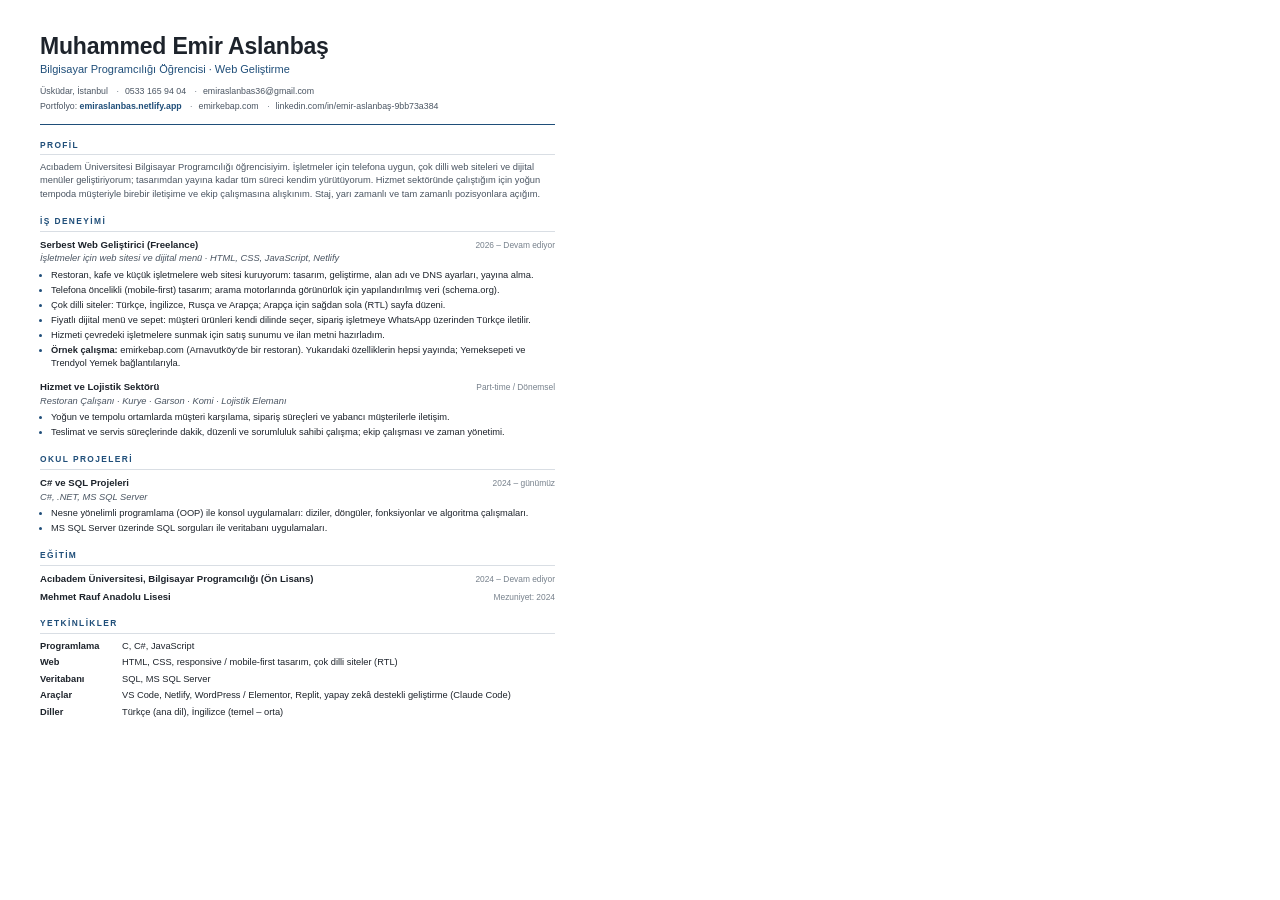
==== cv/cv.html @ 8f83273d "Portfolyo sitesi ve CV Co-Authored-By: Claude Opus 5.5 <noreply@anthropic.com>" ====
<!doctype html>
<html lang="tr">
<head>
<meta charset="utf-8">
<title>Muhammed Emir Aslanbaş - CV</title>
<style>
  :root { --ink: #1d232b; --soft: #4a5562; --mute: #77818c; --accent: #1f4e79; --rule: #d9dee4; }
  * { box-sizing: border-box; margin: 0; padding: 0; }
  html, body { width: 595px; height: 842px; background: #fff; }
  body {
    font-family: "Helvetica Neue", Helvetica, Arial, sans-serif;
    color: var(--ink); font-size: 9.3px; line-height: 1.45;
    padding: 34px 40px 28px; -webkit-font-smoothing: antialiased;
  }
  a { color: inherit; text-decoration: none; }

  header { padding-bottom: 11px; border-bottom: 1.5px solid var(--accent); }
  h1 { font-size: 23px; font-weight: 700; letter-spacing: -0.2px; line-height: 1.1; }
  .role { margin-top: 3px; font-size: 11px; color: var(--accent); font-weight: 500; }
  .contact { margin-top: 7px; color: var(--soft); font-size: 8.8px; }
  .contact span { white-space: nowrap; }
  .contact span + span::before { content: "·"; margin: 0 6px; color: var(--mute); }

  section { margin-top: 14px; }
  h2 {
    font-size: 8.4px; font-weight: 700; letter-spacing: 1.4px; text-transform: uppercase;
    color: var(--accent); padding-bottom: 3px; border-bottom: 0.75px solid var(--rule); margin-bottom: 6px;
  }
  .summary { color: var(--soft); }

  .item + .item { margin-top: 9px; }
  .row { display: flex; justify-content: space-between; align-items: baseline; gap: 12px; }
  .title { font-weight: 700; font-size: 9.6px; }
  .date { color: var(--mute); font-size: 8.4px; white-space: nowrap; }
  .sub { color: var(--soft); font-style: italic; margin-top: 1px; }
  ul { margin-top: 3px; padding-left: 11px; }
  li { margin-top: 1.5px; color: var(--ink); }
  li::marker { color: var(--accent); }

  .skills { display: grid; grid-template-columns: 74px 1fr; row-gap: 3px; column-gap: 8px; }
  .skills dt { font-weight: 700; }
  .skills dd { color: var(--ink); }
</style>
</head>
<body>

<header>
  <h1>Muhammed Emir Aslanbaş</h1>
  <div class="role">Bilgisayar Programcılığı Öğrencisi · Web Geliştirme</div>
  <div class="contact">
    <span>Üsküdar, İstanbul</span>
    <span><a href="tel:+905331659404">0533 165 94 04</a></span>
    <span><a href="mailto:emiraslanbas36@gmail.com">emiraslanbas36@gmail.com</a></span>
  </div>
  <div class="contact" style="margin-top:2px">
    <span>Portfolyo: <a href="https://emiraslanbas.netlify.app" style="color:var(--accent);font-weight:600">emiraslanbas.netlify.app</a></span>
    <span><a href="https://emirkebap.com">emirkebap.com</a></span>
    <span><a href="https://www.linkedin.com/in/emir-aslanba%C5%9F-9bb73a384">linkedin.com/in/emir-aslanbaş-9bb73a384</a></span>
  </div>
</header>

<section>
  <h2>Profil</h2>
  <p class="summary">
    Acıbadem Üniversitesi Bilgisayar Programcılığı öğrencisiyim. İşletmeler için telefona uygun, çok dilli
    web siteleri ve dijital menüler geliştiriyorum; tasarımdan yayına kadar tüm süreci kendim yürütüyorum.
    Hizmet sektöründe çalıştığım için yoğun tempoda müşteriyle birebir iletişime ve ekip çalışmasına alışkınım.
    Staj, yarı zamanlı ve tam zamanlı pozisyonlara açığım.
  </p>
</section>

<section>
  <h2>İş Deneyimi</h2>

  <div class="item">
    <div class="row">
      <div class="title">Serbest Web Geliştirici (Freelance)</div>
      <div class="date">2026 – Devam ediyor</div>
    </div>
    <div class="sub">İşletmeler için web sitesi ve dijital menü · HTML, CSS, JavaScript, Netlify</div>
    <ul>
      <li>Restoran, kafe ve küçük işletmelere web sitesi kuruyorum: tasarım, geliştirme, alan adı ve DNS ayarları, yayına alma.</li>
      <li>Telefona öncelikli (mobile-first) tasarım; arama motorlarında görünürlük için yapılandırılmış veri (schema.org).</li>
      <li>Çok dilli siteler: Türkçe, İngilizce, Rusça ve Arapça; Arapça için sağdan sola (RTL) sayfa düzeni.</li>
      <li>Fiyatlı dijital menü ve sepet: müşteri ürünleri kendi dilinde seçer, sipariş işletmeye WhatsApp üzerinden Türkçe iletilir.</li>
      <li>Hizmeti çevredeki işletmelere sunmak için satış sunumu ve ilan metni hazırladım.</li>
      <li><b>Örnek çalışma:</b> emirkebap.com (Arnavutköy'de bir restoran). Yukarıdaki özelliklerin hepsi yayında; Yemeksepeti ve Trendyol Yemek bağlantılarıyla.</li>
    </ul>
  </div>

  <div class="item">
    <div class="row">
      <div class="title">Hizmet ve Lojistik Sektörü</div>
      <div class="date">Part-time / Dönemsel</div>
    </div>
    <div class="sub">Restoran Çalışanı · Kurye · Garson · Komi · Lojistik Elemanı</div>
    <ul>
      <li>Yoğun ve tempolu ortamlarda müşteri karşılama, sipariş süreçleri ve yabancı müşterilerle iletişim.</li>
      <li>Teslimat ve servis süreçlerinde dakik, düzenli ve sorumluluk sahibi çalışma; ekip çalışması ve zaman yönetimi.</li>
    </ul>
  </div>
</section>

<section>
  <h2>Okul Projeleri</h2>
  <div class="item">
    <div class="row">
      <div class="title">C# ve SQL Projeleri</div>
      <div class="date">2024 – günümüz</div>
    </div>
    <div class="sub">C#, .NET, MS SQL Server</div>
    <ul>
      <li>Nesne yönelimli programlama (OOP) ile konsol uygulamaları: diziler, döngüler, fonksiyonlar ve algoritma çalışmaları.</li>
      <li>MS SQL Server üzerinde SQL sorguları ile veritabanı uygulamaları.</li>
    </ul>
  </div>
</section>

<section>
  <h2>Eğitim</h2>
  <div class="item">
    <div class="row">
      <div class="title">Acıbadem Üniversitesi, Bilgisayar Programcılığı (Ön Lisans)</div>
      <div class="date">2024 – Devam ediyor</div>
    </div>
  </div>
  <div class="item" style="margin-top:4px">
    <div class="row">
      <div class="title">Mehmet Rauf Anadolu Lisesi</div>
      <div class="date">Mezuniyet: 2024</div>
    </div>
  </div>
</section>

<section>
  <h2>Yetkinlikler</h2>
  <dl class="skills">
    <dt>Programlama</dt><dd>C, C#, JavaScript</dd>
    <dt>Web</dt><dd>HTML, CSS, responsive / mobile-first tasarım, çok dilli siteler (RTL)</dd>
    <dt>Veritabanı</dt><dd>SQL, MS SQL Server</dd>
    <dt>Araçlar</dt><dd>VS Code, Netlify, WordPress / Elementor, Replit, yapay zekâ destekli geliştirme (Claude Code)</dd>
    <dt>Diller</dt><dd>Türkçe (ana dil), İngilizce (temel – orta)</dd>
  </dl>
</section>

</body>
</html>
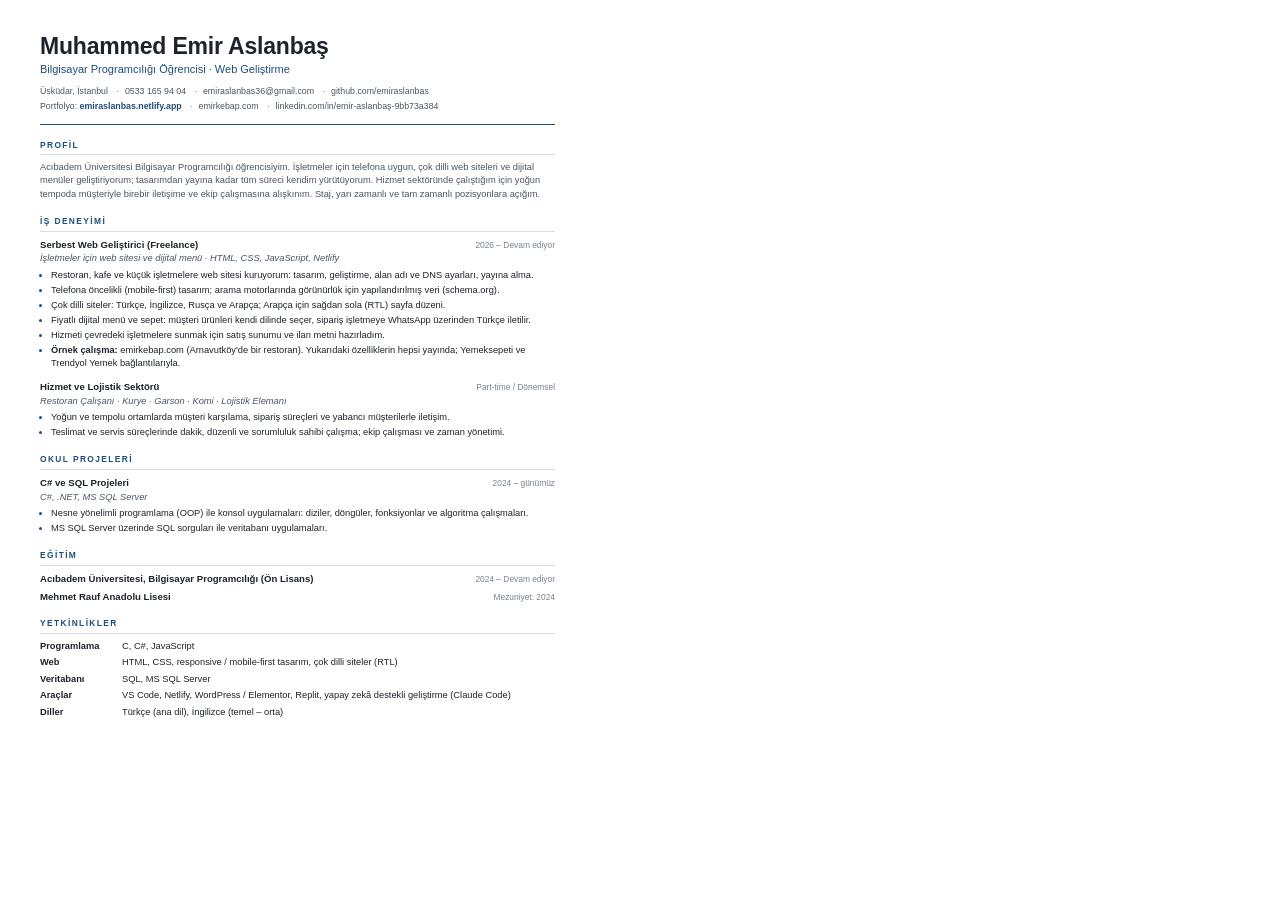
==== commit f76510a2: "Siteye ve CV'ye GitHub linkleri eklendi Co-Authored-By: Claude Opus 5.5 <noreply@anthropic.com>" ====
--- a/cv/cv.html
+++ b/cv/cv.html
@@ -51,6 +51,7 @@
     <span>Üsküdar, İstanbul</span>
     <span><a href="tel:+905331659404">0533 165 94 04</a></span>
     <span><a href="mailto:emiraslanbas36@gmail.com">emiraslanbas36@gmail.com</a></span>
+    <span><a href="https://github.com/emiraslanbas">github.com/emiraslanbas</a></span>
   </div>
   <div class="contact" style="margin-top:2px">
     <span>Portfolyo: <a href="https://emiraslanbas.netlify.app" style="color:var(--accent);font-weight:600">emiraslanbas.netlify.app</a></span>
